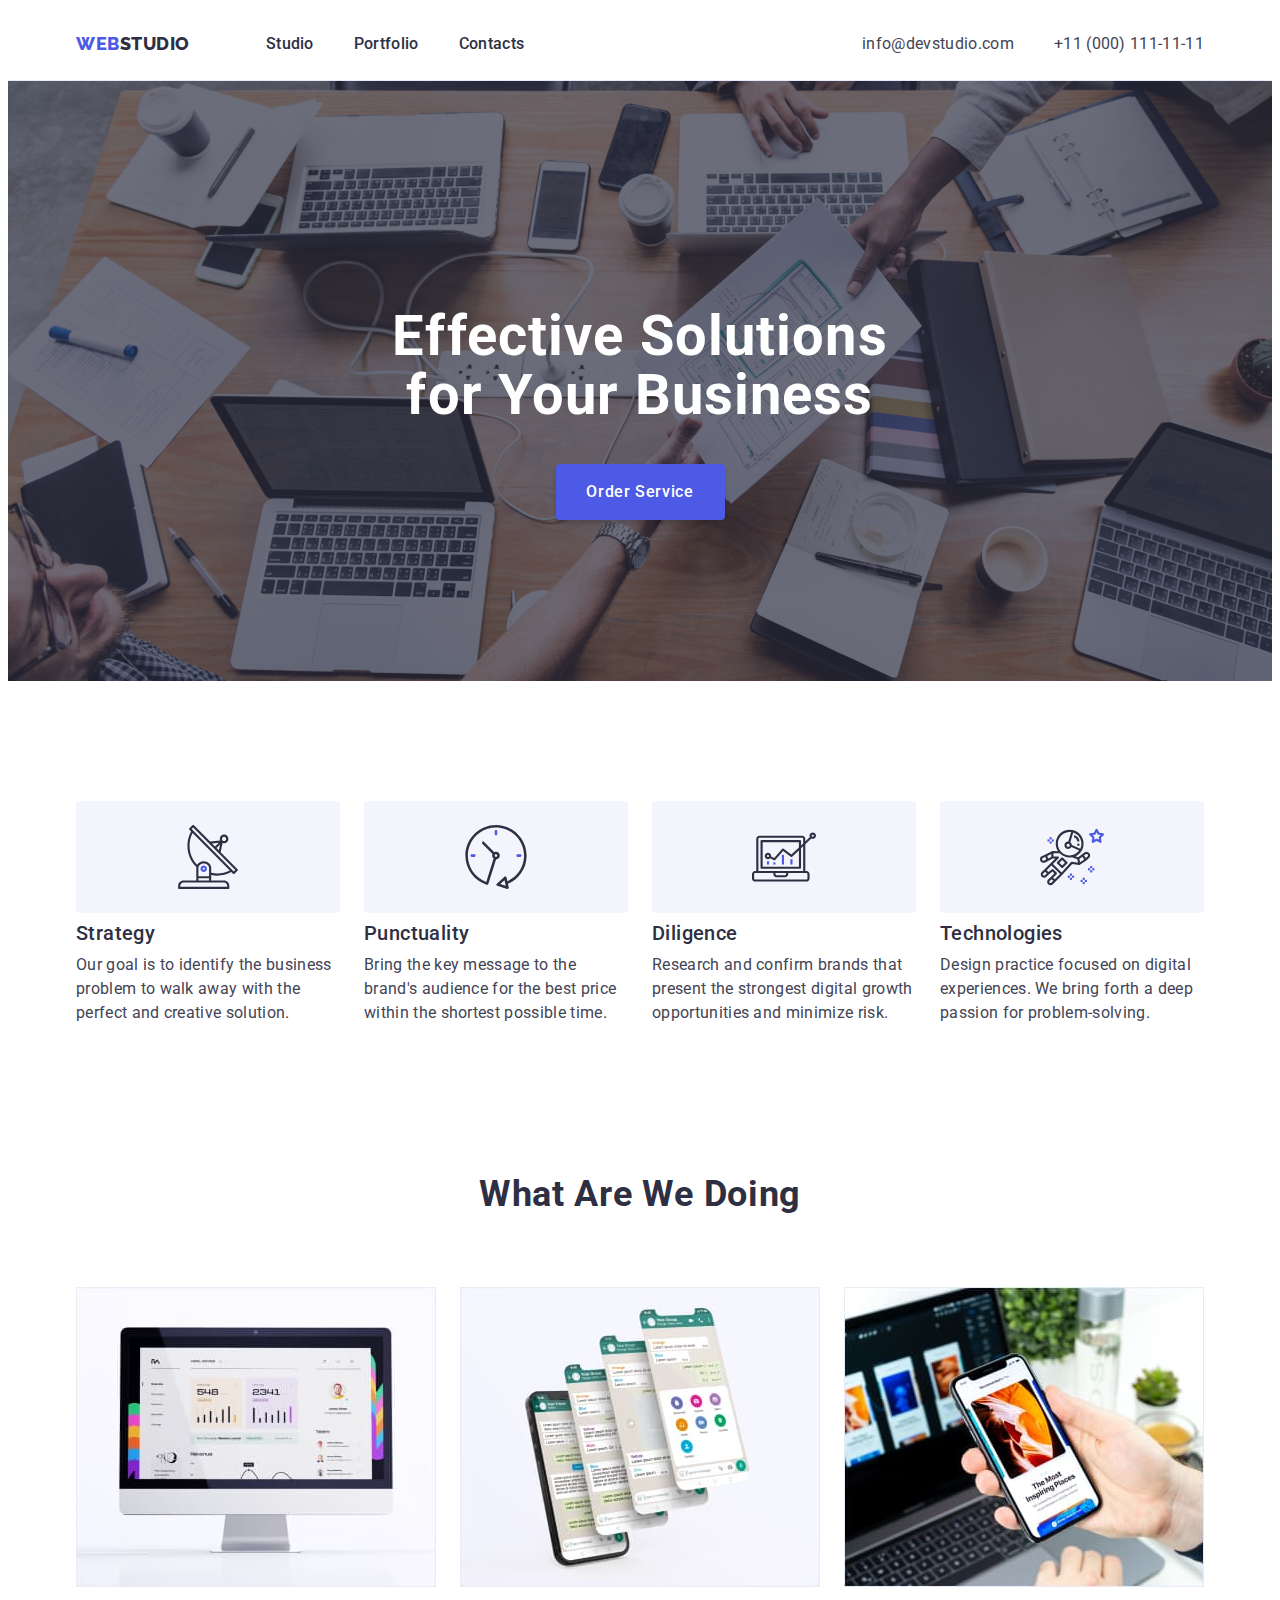
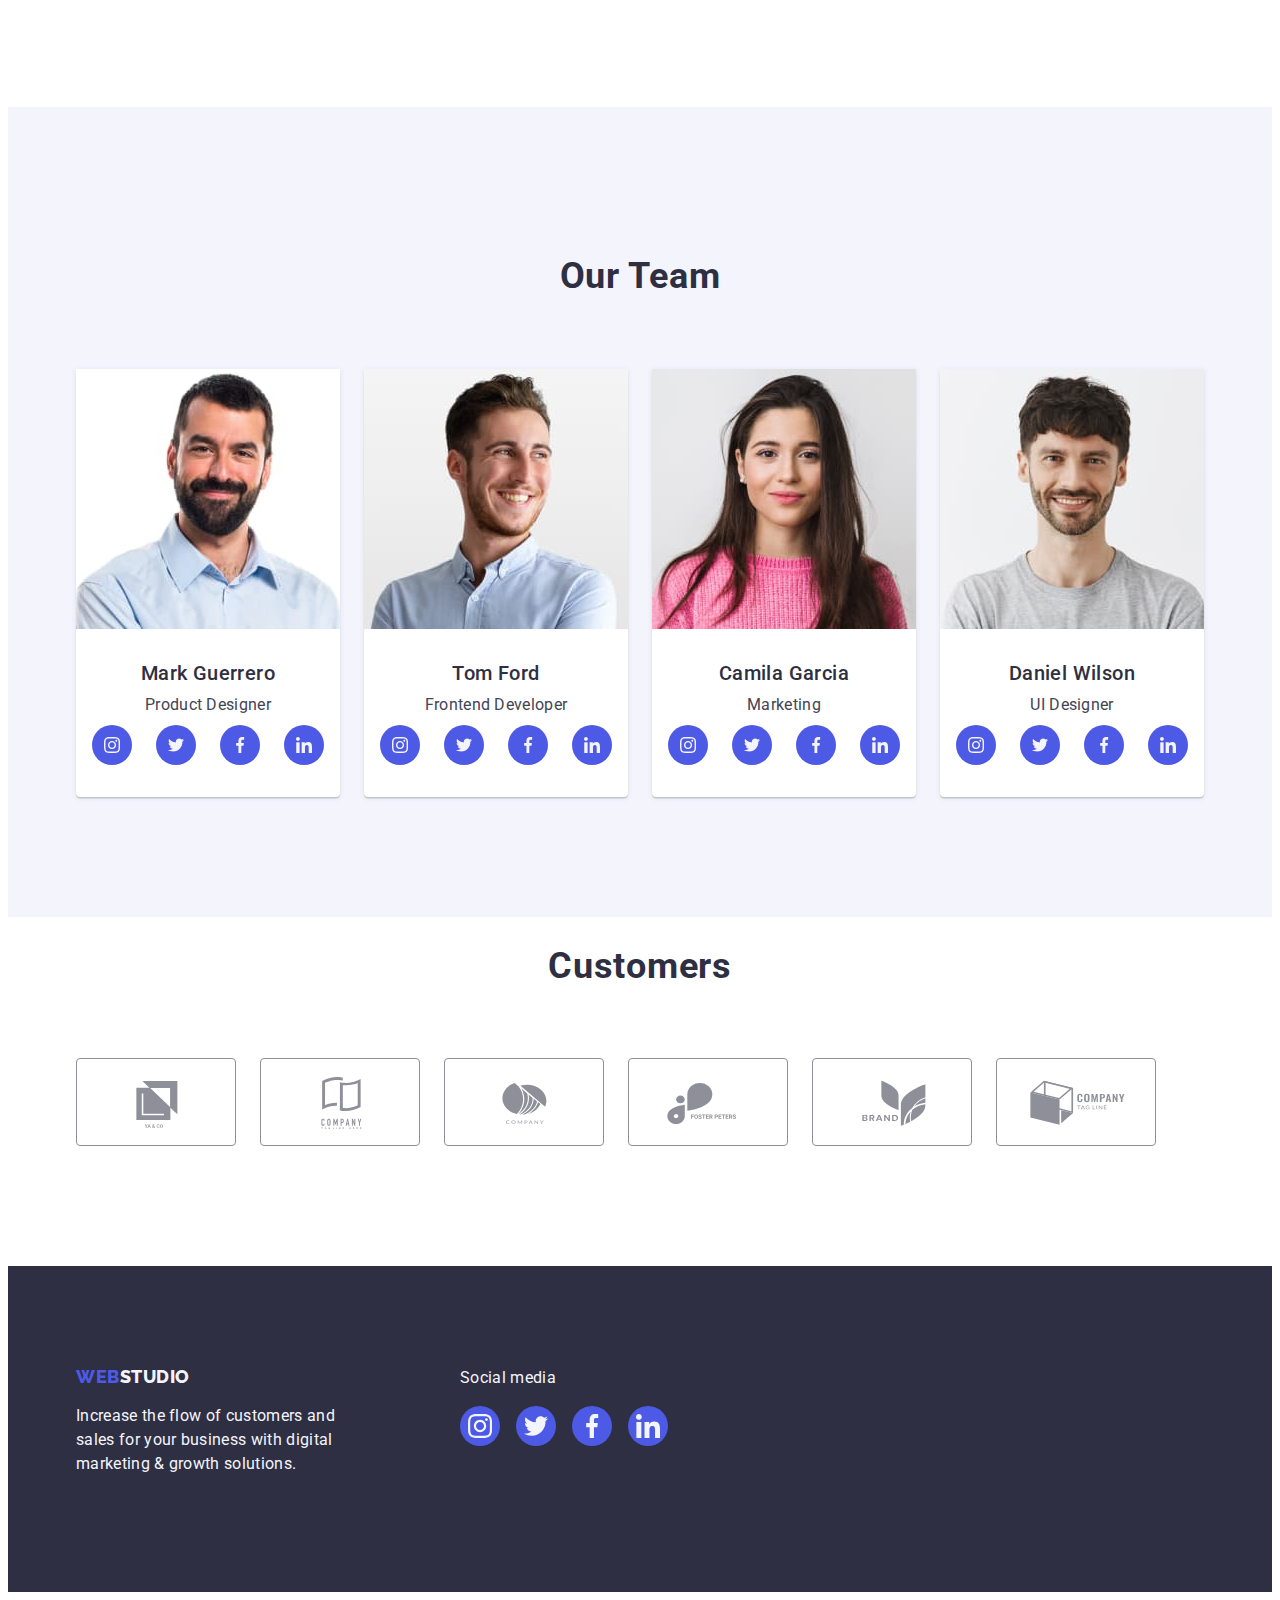
==== index.html @ 74903ef2 "Initial commit" ====
<!DOCTYPE html>
<html lang="en">
  <head>
    <meta charset="UTF-8" />
    <meta http-equiv="X-UA-Compatible" content="IE=edge" />
    <meta name="viewport" content="width=device-width, initial-scale=1.0" />
    <title>Web Studio</title>
    <link rel="preconnect" href="https://fonts.googleapis.com" />
    <link rel="preconnect" href="https://fonts.gstatic.com" crossorigin />
    <link href="https://fonts.googleapis.com/css2?family=Raleway:wght@800&family=Roboto:wght@400;500;700;900&display=swap" rel="stylesheet" />
    <link
      rel="stylesheet"
      href="https://cdnjs.cloudflare.com/ajax/libs/modern-normalize/1.0.0/modern-normalize.min.css"
      integrity="sha512-ISS7cAi1PEhQ8jnbJpJZMd29NlhNj4AWYyLOSp2CE/CsHxTCu+r+t0D2yoJudVrd0/8fTVPUVDzY5Tvli75u/g=="
      crossorigin="anonymous"
      referrerpolicy="no-referrer"
    />
    <link rel="stylesheet" href="./css/styles.css" />
  </head>
  <body>
    <!-- Header -->
    <header class="header">
      <div class="container header-container">
        <!-- Navigation -->
        <nav class="navigation">
          <!-- Logo -->
          <a href="./index.html" class="link logo">Web<span class="logo-ending">Studio</span></a>
          <ul class="list">
            <li class="nav-item">
              <a href="./index.html" class="link branches">Studio</a>
            </li>
            <li class="nav-item">
              <a href="./portfolio.html" class="link branches">Portfolio</a>
            </li>
            <li class="nav-item">
              <a href="" class="link branches">Contacts</a>
            </li>
          </ul>
        </nav>
        <!-- Address -->
        <address class="address">
          <ul class="list">
            <li class="address-item">
              <a href="mailto:info@devstudio.com" class="link contacts">info@devstudio.com</a>
            </li>
            <li class="address-item">
              <a href="tel:+110001111111" class="link contacts">+11 (000) 111-11-11</a>
            </li>
          </ul>
        </address>
      </div>
    </header>
    <!-- Main -->
    <main>
      <!-- Hero -->
      <section class="hero">
        <div class="container">
          <h1 class="quote">Effective Solutions for Your Business</h1>
          <button type="button" class="button order-button">Order Service</button>
        </div>
      </section>
      <!-- Advantages -->
      <section class="advantages">
        <div class="container advantages-container">
          <h2 class="visually-hidden">Advantages</h2>
          <ul class="list our-advantages">
            <li class="advantage">
              <div class="advantage-ico">
                <svg class="icons-advantage" width="64px" height="64px">
                  <use href="./images/icons.svg#icon-antenna-1"></use>
                </svg>
              </div>
              <div class="advantage-text">
                <h3 class="caption">Strategy</h3>
                <p class="text">Our goal is to identify the business problem to walk away with the perfect and creative solution.</p>
              </div>
            </li>
            <li class="advantage">
              <div class="advantage-ico">
                <svg class="icons-advantage" width="64px" height="64px">
                  <use href="./images/icons.svg#icon-clock-1"></use>
                </svg>
              </div>
              <div class="advantage-text">
                <h3 class="caption">Punctuality</h3>
                <p class="text">Bring the key message to the brand's audience for the best price within the shortest possible time.</p>
              </div>
            </li>
            <li class="advantage">
              <div class="advantage-ico">
                <svg class="icons-advantage" width="64px" height="64px">
                  <use href="./images/icons.svg#icon-diagram-1"></use>
                </svg>
              </div>
              <div class="advantage-text">
                <h3 class="caption">Diligence</h3>
                <p class="text">Research and confirm brands that present the strongest digital growth opportunities and minimize risk.</p>
              </div>
            </li>
            <li class="advantage">
              <div class="advantage-ico">
                <svg class="icons-advantage" width="64px" height="64px">
                  <use href="./images/icons.svg#icon-astronaut-1"></use>
                </svg>
              </div>
              <div class="advantage-text">
                <h3 class="caption">Technologies</h3>
                <p class="text">Design practice focused on digital experiences. We bring forth a deep passion for problem-solving.</p>
              </div>
            </li>
          </ul>
        </div>
      </section>
      <!-- Types of work -->
      <section class="work">
        <div class="container">
          <h2 class="section-heading">What are we doing</h2>
          <ul class="list types-of-work">
            <li class="work-example">
              <img src="./images/our_projects_1.jpg" alt="Project 1" width="360" />
            </li>
            <li class="work-example">
              <img src="./images/our_projects_2.jpg" alt="Project 2" width="360" />
            </li>
            <li class="work-example">
              <img src="./images/our_projects_3.jpg" alt="Project 3" width="360" />
            </li>
          </ul>
        </div>
      </section>
      <!-- Team -->
      <section class="team">
        <div class="container">
          <h2 class="section-heading">Our Team</h2>
          <ul class="list team-members">
            <li class="team-member">
              <img src="./images/mark.jpg" alt="Mark Guerrero" width="264" class="member-image" />
              <div class="member-info">
                <h3 class="caption">Mark Guerrero</h3>
                <p class="text member-info-text">Product Designer</p>
                <ul class="member-soc-list list">
                  <li class="soc-item">
                    <a href="" class="soc-link link">
                      <svg class="soc-ico" width="16px" height="16px">
                        <use href="./images/icons.svg#icon-instagram-2"></use>
                      </svg>
                    </a>
                  </li>
                  <li class="soc-item">
                    <a href="" class="soc-link link">
                      <svg class="soc-ico" width="16px" height="16px">
                        <use href="./images/icons.svg#icon-twitter-1"></use>
                      </svg>
                    </a>
                  </li>
                  <li class="soc-item">
                    <a href="" class="soc-link link">
                      <svg class="soc-ico" width="16px" height="16px">
                        <use href="./images/icons.svg#icon-facebook-1"></use>
                      </svg>
                    </a>
                  </li>
                  <li class="soc-item">
                    <a href="" class="soc-link link">
                      <svg class="soc-ico" width="16px" height="16px">
                        <use href="./images/icons.svg#icon-linkedin-1"></use>
                      </svg>
                    </a>
                  </li>
                </ul>
              </div>
            </li>
            <li class="team-member">
              <img src="./images/tom.jpg" alt="Tom Ford" width="264" class="member-image" />
              <div class="member-info">
                <h3 class="caption">Tom Ford</h3>
                <p class="text member-info-text">Frontend Developer</p>
                <ul class="member-soc-list list">
                  <li class="soc-item">
                    <a href="" class="soc-link link">
                      <svg class="soc-ico" width="16px" height="16px">
                        <use href="./images/icons.svg#icon-instagram-2"></use>
                      </svg>
                    </a>
                  </li>
                  <li class="soc-item">
                    <a href="" class="soc-link link">
                      <svg class="soc-ico" width="16px" height="16px">
                        <use href="./images/icons.svg#icon-twitter-1"></use>
                      </svg>
                    </a>
                  </li>
                  <li class="soc-item">
                    <a href="" class="soc-link link">
                      <svg class="soc-ico" width="16px" height="16px">
                        <use href="./images/icons.svg#icon-facebook-1"></use>
                      </svg>
                    </a>
                  </li>
                  <li class="soc-item">
                    <a href="" class="soc-link link">
                      <svg class="soc-ico" width="16px" height="16px">
                        <use href="./images/icons.svg#icon-linkedin-1"></use>
                      </svg>
                    </a>
                  </li>
                </ul>
              </div>
            </li>
            <li class="team-member">
              <img src="./images/camila.jpg" alt="Camila Garcia" width="264" class="member-image" />
              <div class="member-info">
                <h3 class="caption">Camila Garcia</h3>
                <p class="text member-info-text">Marketing</p>
                <ul class="member-soc-list list">
                  <li class="soc-item">
                    <a href="" class="soc-link link">
                      <svg class="soc-ico" width="16px" height="16px">
                        <use href="./images/icons.svg#icon-instagram-2"></use>
                      </svg>
                    </a>
                  </li>
                  <li class="soc-item">
                    <a href="" class="soc-link link">
                      <svg class="soc-ico" width="16px" height="16px">
                        <use href="./images/icons.svg#icon-twitter-1"></use>
                      </svg>
                    </a>
                  </li>
                  <li class="soc-item">
                    <a href="" class="soc-link link">
                      <svg class="soc-ico" width="16px" height="16px">
                        <use href="./images/icons.svg#icon-facebook-1"></use>
                      </svg>
                    </a>
                  </li>
                  <li class="soc-item">
                    <a href="" class="soc-link link">
                      <svg class="soc-ico" width="16px" height="16px">
                        <use href="./images/icons.svg#icon-linkedin-1"></use>
                      </svg>
                    </a>
                  </li>
                </ul>
              </div>
            </li>
            <li class="team-member">
              <img src="./images/daniel.jpg" alt="Daniel Wilson" width="264" class="member-image" />
              <div class="member-info">
                <h3 class="caption">Daniel Wilson</h3>
                <p class="text member-info-text">UI Designer</p>
                <ul class="member-soc-list list">
                  <li class="soc-item">
                    <a href="" class="soc-link link">
                      <svg class="soc-ico" width="16px" height="16px">
                        <use href="./images/icons.svg#icon-instagram-2"></use>
                      </svg>
                    </a>
                  </li>
                  <li class="soc-item">
                    <a href="" class="soc-link link">
                      <svg class="soc-ico" width="16px" height="16px">
                        <use href="./images/icons.svg#icon-twitter-1"></use>
                      </svg>
                    </a>
                  </li>
                  <li class="soc-item">
                    <a href="" class="soc-link link">
                      <svg class="soc-ico" width="16px" height="16px">
                        <use href="./images/icons.svg#icon-facebook-1"></use>
                      </svg>
                    </a>
                  </li>
                  <li class="soc-item">
                    <a href="" class="soc-link link">
                      <svg class="soc-ico" width="16px" height="16px">
                        <use href="./images/icons.svg#icon-linkedin-1"></use>
                      </svg>
                    </a>
                  </li>
                </ul>
              </div>
            </li>
          </ul>
        </div>
      </section>
      <section class="customers">
        <div class="container">
          <h2 class="section-heading">Customers</h2>
          <ul class="list">
            <li class="company">
              <a href="" class="link company-link">
                <svg class="company-ico">
                  <use href="./images/icons.svg#icon-Logo"></use>
                </svg>
              </a>
            </li>
            <li class="company">
              <a href="" class="link company-link">
                <svg class="company-ico">
                  <use href="./images/icons.svg#icon-Logo-1"></use>
                </svg>
              </a>
            </li>
            <li class="company">
              <a href="" class="link company-link">
                <svg class="company-ico">
                  <use href="./images/icons.svg#icon-Logo-2"></use>
                </svg>
              </a>
            </li>
            <li class="company">
              <a href="" class="link company-link">
                <svg class="company-ico">
                  <use href="./images/icons.svg#icon-Logo-3"></use>
                </svg>
              </a>
            </li>
            <li class="company">
              <a href="" class="link company-link">
                <svg class="company-ico">
                  <use href="./images/icons.svg#icon-Logo-4"></use>
                </svg>
              </a>
            </li>
            <li class="company">
              <a href="" class="link company-link">
                <svg class="company-ico">
                  <use href="./images/icons.svg#icon-Logo-5"></use>
                </svg>
              </a>
            </li>
          </ul>
        </div>
      </section>
    </main>
    <!-- Footer -->
    <footer class="footer">
      <div class="container footer-container">
        <div class="footer-text">
          <!-- Logo -->
          <a href="./index.html" class="link logo logo-footer">Web<span class="logo-ending-footer">Studio</span></a>
          <!-- Footer text  -->
          <p class="text-footer">Increase the flow of customers and sales for your business with digital marketing & growth solutions.</p>
        </div>
        <div class="footer-soc">
          <p class="text-footer">Social media</p>
          <ul class="footer-soc-list list">
            <li class="soc-item">
              <a href="" class="soc-link link">
                <svg class="soc-ico" width="24px" height="24px">
                  <use href="./images/icons.svg#icon-instagram-2"></use>
                </svg>
              </a>
            </li>
            <li class="soc-item">
              <a href="" class="soc-link link">
                <svg class="soc-ico" width="24px" height="24px">
                  <use href="./images/icons.svg#icon-twitter-1"></use>
                </svg>
              </a>
            </li>
            <li class="soc-item">
              <a href="" class="soc-link link">
                <svg class="soc-ico" width="24px" height="24px">
                  <use href="./images/icons.svg#icon-facebook-1"></use>
                </svg>
              </a>
            </li>
            <li class="soc-item">
              <a href="" class="soc-link link">
                <svg class="soc-ico" width="24px" height="24px">
                  <use href="./images/icons.svg#icon-linkedin-1"></use>
                </svg>
              </a>
            </li>
          </ul>
        </div>
      </div>
    </footer>
  </body>
</html>
---- css/styles.css ----
:root {
}
/* Main tags */
html {
  box-sizing: border-box;
}
*,
*::before,
*::after {
  box-sizing: inherit;
}
h3 {
  margin-top: 0;
  margin-bottom: 0;
}
body {
  background-color: #ffffff;
  color: #434455;
  font-family: 'Roboto', sans-serif;
}
img {
  display: block;
}
.visually-hidden {
  position: absolute;
  width: 1px;
  height: 1px;
  margin: -1px;
  border: 0;
  padding: 0;
  white-space: nowrap;
  clip-path: inset(100%);
  clip: rect(0 0 0 0);
  overflow: hidden;
}
.container {
  width: 1158px;
  margin-left: auto;
  margin-right: auto;
  padding-left: 15px;
  padding-right: 15px;
}
.link {
  text-decoration: none;
}
.list {
  list-style: none;
  display: flex;
  margin: 0;
  padding: 0;
}
.button {
  background: #4d5ae5;
  cursor: pointer;
  border: none;
  border-radius: 4px;
}
.button:hover,
.button:focus {
  background: #404bbf;
  cursor: pointer;
}
.caption {
  color: #2e2f42;
  font-family: 'Roboto', sans-serif;
  font-weight: 500;
  font-size: 20px;
  line-height: 1.2;
  letter-spacing: 0.02em;
  margin-bottom: 8px;
}
.text {
  color: #434455;
  font-family: 'Roboto', sans-serif;
  font-weight: 400;
  font-size: 16px;
  line-height: 1.5;
  letter-spacing: 0.02em;
  margin: 0;
}
.section-heading {
  color: #2e2f42;
  font-family: 'Roboto', sans-serif;
  font-weight: 700;
  font-size: 36px;
  line-height: 1.11;
  letter-spacing: 0.02em;
  text-transform: capitalize;
  text-align: center;
  margin-bottom: 72px;
}
.soc-item {
  width: 40px;
  height: 40px;
}
.soc-link {
  width: 100%;
  height: 100%;
  border-radius: 50%;
  background-color: #4d5ae5;
  display: flex;
  align-items: center;
  justify-content: center;
}
.soc-link:hover,
.soc-link:focus {
  background-color: #404bbf;
}
/* Index */
/* Navigation bar */
.header {
  border-bottom: 1px solid #e7e9fc;
}
.header-container {
  display: flex;
  align-items: center;
  height: 72px;
}
.navigation {
  display: flex;
  align-items: center;
}
.logo {
  color: #4d5ae5;
  font-family: 'Raleway', sans-serif;
  font-weight: 800;
  font-size: 18px;
  line-height: 1.17;
  letter-spacing: 0.03em;
  text-transform: uppercase;
  margin-right: 76px;
}
.logo-ending {
  color: #2e2f42;
}
.nav-item:not(:last-child) {
  margin-right: 40px;
}
.branches {
  color: #2e2f42;
  font-family: 'Roboto', sans-serif;
  font-weight: 500;
  font-size: 16px;
  line-height: 1.5;
  letter-spacing: 0.02em;
  padding-top: 24px;
  padding-bottom: 24px;
}
.branches:hover,
.branches:focus {
  color: #404bbf;
}
.address {
  margin-left: auto;
  font-style: normal;
}
.address-item:not(:last-child) {
  margin-right: 40px;
}
.contacts {
  color: #434455;
  font-family: 'Roboto', sans-serif;
  font-weight: 400;
  font-size: 16px;
  line-height: 1.5;
  letter-spacing: 0.02em;
}
.contacts:hover,
.contacts:focus {
  color: #404bbf;
}
/* Hero */
.hero {
  background-image: linear-gradient(to right, rgba(46, 47, 66, 0.7) 0%, rgba(46, 47, 66, 0.7) 100%), url('../images/people-office.png');
  background-repeat: no-repeat;
  background-size: cover;
  height: 600px;
  padding-top: 188px;
  padding-bottom: 188px;
}
.quote {
  max-width: 496px;
  margin-right: auto;
  margin-left: auto;
  color: #ffffff;
  font-family: 'Roboto', sans-serif;
  font-weight: 700;
  font-size: 56px;
  line-height: 1.07;
  letter-spacing: 0.02em;
  text-align: center;
}
.order-button {
  display: block;
  margin-left: auto;
  margin-right: auto;
  min-width: 169px;
  height: 56px;
  color: #ffffff;
  font-family: 'Roboto', sans-serif;
  font-weight: 500;
  font-size: 16px;
  line-height: 1.5;
  letter-spacing: 0.04em;
  box-shadow: 0px 4px 4px rgba(0, 0, 0, 0.15);
}
.order-button:hover,
.order-button:focus {
  box-shadow: 0px 4px 4px rgba(0, 0, 0, 0.15);
}
/* Qualities */
.advantages {
  padding: 120px 0 120px;
}
.advantage {
  width: calc((100% - 72px) / 4);
}
.advantage:not(:last-child) {
  margin-right: 24px;
}
.advantage-ico {
  display: flex;
  align-items: center;
  justify-content: center;
  width: 100%;
  height: 112px;
  background: #f4f4fd;
  border-radius: 4px;
  margin-bottom: 8px;
}
/* Work */
.work {
  padding-bottom: 120px;
}
.work-example {
  width: calc((100% - 48px) / 3);
}
.work-example:not(:last-child) {
  margin-right: 24px;
}
/* Team members */
.team {
  background-color: #f4f4fd;
  padding: 120px 0;
}
.team-member {
  width: calc((100% - 72px) / 4);
  background-color: #ffffff;
  text-align: center;
  box-shadow: 0px 1px 6px rgba(46, 47, 66, 0.08), 0px 1px 1px rgba(46, 47, 66, 0.16), 0px 2px 1px rgba(46, 47, 66, 0.08);
  border-radius: 0px 0px 4px 4px;
  box-shadow: 0px 1px 6px rgba(46, 47, 66, 0.08), 0px 1px 1px rgba(46, 47, 66, 0.16), 0px 2px 1px rgba(46, 47, 66, 0.08);
}
.member-info {
  padding: 32px 16px;
}
.team-member:not(:last-child) {
  margin-right: 24px;
}
.member-info-text {
  margin-bottom: 8px;
}
.member-soc-list {
  gap: 24px;
}
/* Customers */
.customers {
  margin-bottom: 120px;
}
.company {
  width: calc((100% - 168px) / 6);
  height: 88px;
}
.company:not(:last-child) {
  margin-right: 24px;
}
.company-link {
  width: 100%;
  height: 100%;
  border: 1px solid #8e8f99;
  border-radius: 4px;
  display: flex;
  align-items: center;
  justify-content: center;
  color: #8e8f99;
}
.company-link:hover,
.company-link:focus {
  border: 1px solid #404bbf;
}
.company-ico {
  width: 104px;
  height: 56px;
  fill: #8e8f99;
}
.company-ico:hover,
.company-ico:focus {
  fill: #404bbf;
}
/* Footer */
.footer {
  background-color: #2e2f42;
  padding-top: 100px;
  padding-bottom: 100px;
}
.footer-container {
  display: flex;
}
.footer-text {
  margin-right: 120px;
}
.logo-footer {
  display: inline-block;
  margin-bottom: 16px;
}
.logo-ending-footer {
  color: #f4f4fd;
}
.text-footer {
  color: #f4f4fd;
  font-family: 'Roboto', sans-serif;
  font-weight: 400;
  font-size: 16px;
  line-height: 1.5;
  letter-spacing: 0.02em;
  max-width: 264px;
  margin-top: 0;
}
.footer-soc-list {
  gap: 16px;
}

/* Portfolio */
.portfolio {
  padding-top: 96px;
  padding-bottom: 120px;
}
.filter-list {
  align-items: center;
  justify-content: center;
  margin-bottom: 72px;
}
.filter-button {
  background: #f4f4fd;
  color: #4d5ae5;
  font-family: 'Roboto', sans-serif;
  font-weight: 500;
  font-size: 16px;
  line-height: 1.5;
  letter-spacing: 0.04em;
  cursor: pointer;
  border: 1px solid #e7e9fc;
  padding: 12px 24px 12px 24px;
}
.filter:not(:last-child) {
  margin-right: 24px;
}
.filter-button:hover,
.filter-button:focus {
  background: #404bbf;
  border: 1px solid transparent;
  color: #ffffff;
  box-shadow: 0px 3px 1px rgba(0, 0, 0, 0.1), 0px 2px 1px rgba(0, 0, 0, 0.08), 0px 2px 2px rgba(0, 0, 0, 0.12);
}
.portfolio-list {
  flex-wrap: wrap;
}
.portfolio-example {
  width: calc((100% - 48px) / 3);
  margin-right: 24px;
  margin-bottom: 48px;
}
.portfolio-example:hover,
.portfolio-example:focus {
  box-shadow: 0px 1px 6px rgba(46, 47, 66, 0.08), 0px 1px 1px rgba(46, 47, 66, 0.16), 0px 2px 1px rgba(46, 47, 66, 0.08);
}
.portfolio-example:nth-child(3n) {
  margin-right: 0;
}
.portfolio-example:nth-last-child(-n + 3) {
  margin-bottom: 0;
}
.example-content {
  padding: 32px 16px;
  border: 1px solid #e7e9fc;
  border-top: none;
}
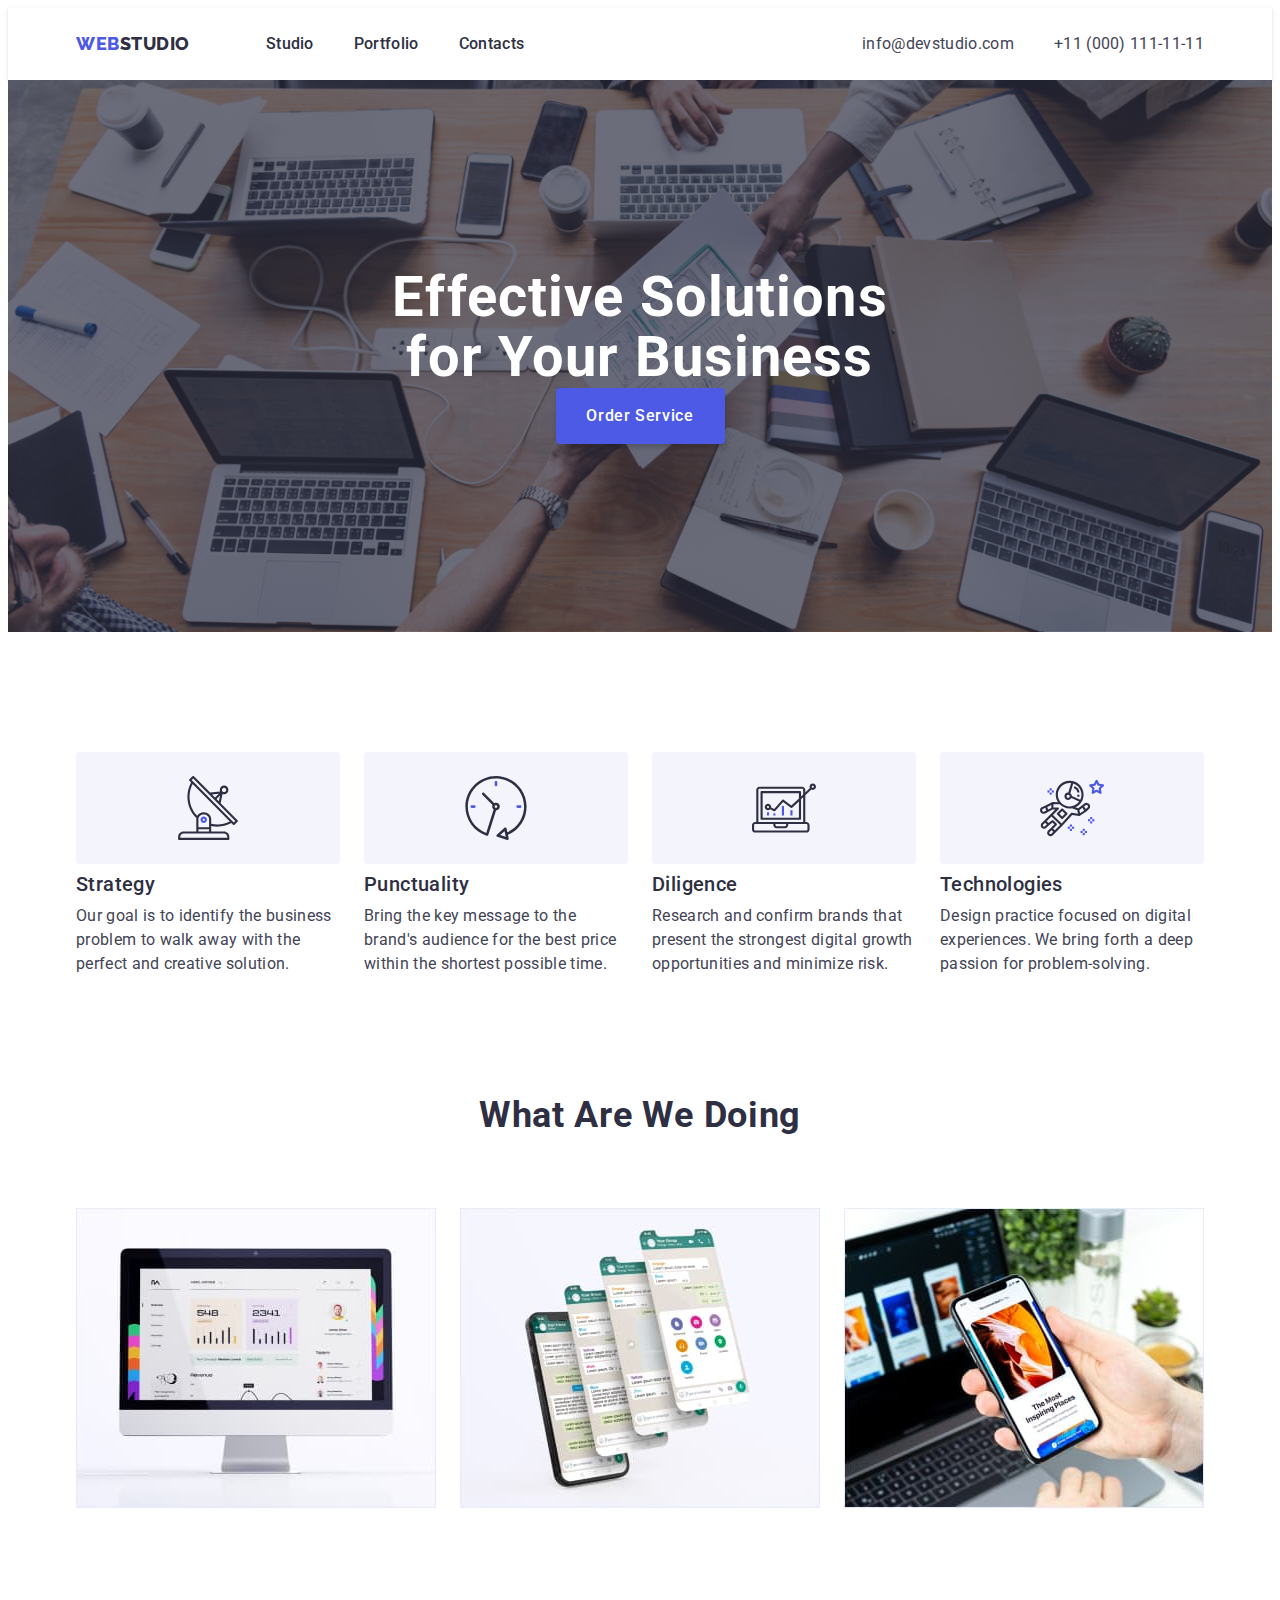
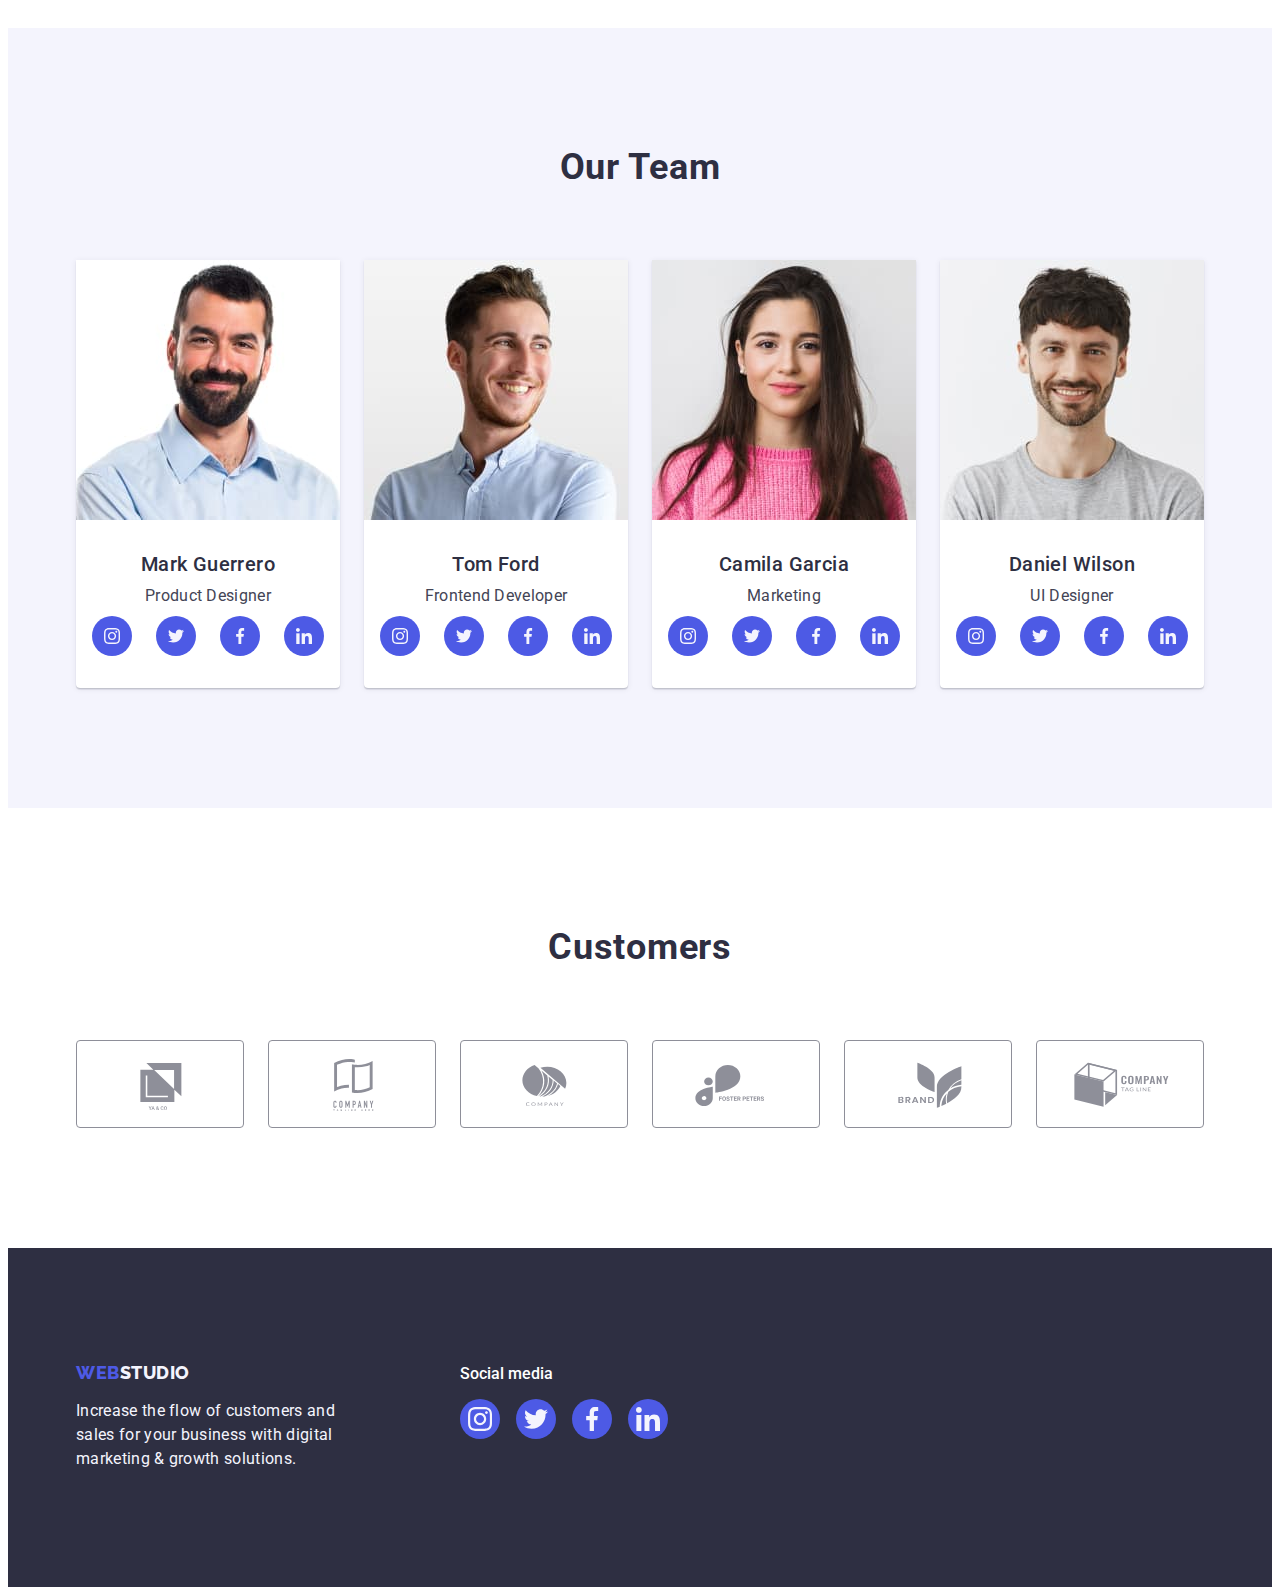
==== commit d231a151: "Update html and css" ====
--- a/index.html
+++ b/index.html
@@ -66,7 +66,7 @@
           <ul class="list our-advantages">
             <li class="advantage">
               <div class="advantage-ico">
-                <svg class="icons-advantage" width="64px" height="64px">
+                <svg width="64px" height="64px" class="icons-advantage">
                   <use href="./images/icons.svg#icon-antenna-1"></use>
                 </svg>
               </div>
@@ -77,7 +77,7 @@
             </li>
             <li class="advantage">
               <div class="advantage-ico">
-                <svg class="icons-advantage" width="64px" height="64px">
+                <svg width="64px" height="64px" class="icons-advantage">
                   <use href="./images/icons.svg#icon-clock-1"></use>
                 </svg>
               </div>
@@ -88,7 +88,7 @@
             </li>
             <li class="advantage">
               <div class="advantage-ico">
-                <svg class="icons-advantage" width="64px" height="64px">
+                <svg width="64px" height="64px" class="icons-advantage">
                   <use href="./images/icons.svg#icon-diagram-1"></use>
                 </svg>
               </div>
@@ -99,7 +99,7 @@
             </li>
             <li class="advantage">
               <div class="advantage-ico">
-                <svg class="icons-advantage" width="64px" height="64px">
+                <svg width="64px" height="64px" class="icons-advantage">
                   <use href="./images/icons.svg#icon-astronaut-1"></use>
                 </svg>
               </div>
@@ -141,28 +141,28 @@
                 <ul class="member-soc-list list">
                   <li class="soc-item">
                     <a href="" class="soc-link link">
-                      <svg class="soc-ico" width="16px" height="16px">
+                      <svg width="16px" height="16px" class="soc-ico">
                         <use href="./images/icons.svg#icon-instagram-2"></use>
                       </svg>
                     </a>
                   </li>
                   <li class="soc-item">
                     <a href="" class="soc-link link">
-                      <svg class="soc-ico" width="16px" height="16px">
+                      <svg width="16px" height="16px" class="soc-ico">
                         <use href="./images/icons.svg#icon-twitter-1"></use>
                       </svg>
                     </a>
                   </li>
                   <li class="soc-item">
                     <a href="" class="soc-link link">
-                      <svg class="soc-ico" width="16px" height="16px">
+                      <svg width="16px" height="16px" class="soc-ico">
                         <use href="./images/icons.svg#icon-facebook-1"></use>
                       </svg>
                     </a>
                   </li>
                   <li class="soc-item">
                     <a href="" class="soc-link link">
-                      <svg class="soc-ico" width="16px" height="16px">
+                      <svg width="16px" height="16px" class="soc-ico">
                         <use href="./images/icons.svg#icon-linkedin-1"></use>
                       </svg>
                     </a>
@@ -178,28 +178,28 @@
                 <ul class="member-soc-list list">
                   <li class="soc-item">
                     <a href="" class="soc-link link">
-                      <svg class="soc-ico" width="16px" height="16px">
+                      <svg width="16px" height="16px" class="soc-ico">
                         <use href="./images/icons.svg#icon-instagram-2"></use>
                       </svg>
                     </a>
                   </li>
                   <li class="soc-item">
                     <a href="" class="soc-link link">
-                      <svg class="soc-ico" width="16px" height="16px">
+                      <svg width="16px" height="16px" class="soc-ico">
                         <use href="./images/icons.svg#icon-twitter-1"></use>
                       </svg>
                     </a>
                   </li>
                   <li class="soc-item">
                     <a href="" class="soc-link link">
-                      <svg class="soc-ico" width="16px" height="16px">
+                      <svg width="16px" height="16px" class="soc-ico">
                         <use href="./images/icons.svg#icon-facebook-1"></use>
                       </svg>
                     </a>
                   </li>
                   <li class="soc-item">
                     <a href="" class="soc-link link">
-                      <svg class="soc-ico" width="16px" height="16px">
+                      <svg width="16px" height="16px" class="soc-ico">
                         <use href="./images/icons.svg#icon-linkedin-1"></use>
                       </svg>
                     </a>
@@ -215,28 +215,28 @@
                 <ul class="member-soc-list list">
                   <li class="soc-item">
                     <a href="" class="soc-link link">
-                      <svg class="soc-ico" width="16px" height="16px">
+                      <svg width="16px" height="16px" class="soc-ico">
                         <use href="./images/icons.svg#icon-instagram-2"></use>
                       </svg>
                     </a>
                   </li>
                   <li class="soc-item">
                     <a href="" class="soc-link link">
-                      <svg class="soc-ico" width="16px" height="16px">
+                      <svg width="16px" height="16px" class="soc-ico">
                         <use href="./images/icons.svg#icon-twitter-1"></use>
                       </svg>
                     </a>
                   </li>
                   <li class="soc-item">
                     <a href="" class="soc-link link">
-                      <svg class="soc-ico" width="16px" height="16px">
+                      <svg width="16px" height="16px" class="soc-ico">
                         <use href="./images/icons.svg#icon-facebook-1"></use>
                       </svg>
                     </a>
                   </li>
                   <li class="soc-item">
                     <a href="" class="soc-link link">
-                      <svg class="soc-ico" width="16px" height="16px">
+                      <svg width="16px" height="16px" class="soc-ico">
                         <use href="./images/icons.svg#icon-linkedin-1"></use>
                       </svg>
                     </a>
@@ -252,28 +252,28 @@
                 <ul class="member-soc-list list">
                   <li class="soc-item">
                     <a href="" class="soc-link link">
-                      <svg class="soc-ico" width="16px" height="16px">
+                      <svg width="16px" height="16px" class="soc-ico">
                         <use href="./images/icons.svg#icon-instagram-2"></use>
                       </svg>
                     </a>
                   </li>
                   <li class="soc-item">
                     <a href="" class="soc-link link">
-                      <svg class="soc-ico" width="16px" height="16px">
+                      <svg width="16px" height="16px" class="soc-ico">
                         <use href="./images/icons.svg#icon-twitter-1"></use>
                       </svg>
                     </a>
                   </li>
                   <li class="soc-item">
                     <a href="" class="soc-link link">
-                      <svg class="soc-ico" width="16px" height="16px">
+                      <svg width="16px" height="16px" class="soc-ico">
                         <use href="./images/icons.svg#icon-facebook-1"></use>
                       </svg>
                     </a>
                   </li>
                   <li class="soc-item">
                     <a href="" class="soc-link link">
-                      <svg class="soc-ico" width="16px" height="16px">
+                      <svg width="16px" height="16px" class="soc-ico">
                         <use href="./images/icons.svg#icon-linkedin-1"></use>
                       </svg>
                     </a>
@@ -287,45 +287,45 @@
       <section class="customers">
         <div class="container">
           <h2 class="section-heading">Customers</h2>
-          <ul class="list">
-            <li class="company">
-              <a href="" class="link company-link">
-                <svg class="company-ico">
+          <ul class="list companiest">
+            <li class="company">
+              <a href="" class="link company-link">
+                <svg width="104px" height="56px" class="company-ico">
                   <use href="./images/icons.svg#icon-Logo"></use>
                 </svg>
               </a>
             </li>
             <li class="company">
               <a href="" class="link company-link">
-                <svg class="company-ico">
+                <svg width="104px" height="56px" class="company-ico">
                   <use href="./images/icons.svg#icon-Logo-1"></use>
                 </svg>
               </a>
             </li>
             <li class="company">
               <a href="" class="link company-link">
-                <svg class="company-ico">
+                <svg width="104px" height="56px" class="company-ico">
                   <use href="./images/icons.svg#icon-Logo-2"></use>
                 </svg>
               </a>
             </li>
             <li class="company">
               <a href="" class="link company-link">
-                <svg class="company-ico">
+                <svg width="104px" height="56px" class="company-ico">
                   <use href="./images/icons.svg#icon-Logo-3"></use>
                 </svg>
               </a>
             </li>
             <li class="company">
               <a href="" class="link company-link">
-                <svg class="company-ico">
+                <svg width="104px" height="56px" class="company-ico">
                   <use href="./images/icons.svg#icon-Logo-4"></use>
                 </svg>
               </a>
             </li>
             <li class="company">
               <a href="" class="link company-link">
-                <svg class="company-ico">
+                <svg width="104px" height="56px" class="company-ico">
                   <use href="./images/icons.svg#icon-Logo-5"></use>
                 </svg>
               </a>
@@ -344,32 +344,32 @@
           <p class="text-footer">Increase the flow of customers and sales for your business with digital marketing & growth solutions.</p>
         </div>
         <div class="footer-soc">
-          <p class="text-footer">Social media</p>
+          <p class="soc-footer">Social media</p>
           <ul class="footer-soc-list list">
             <li class="soc-item">
-              <a href="" class="soc-link link">
-                <svg class="soc-ico" width="24px" height="24px">
+              <a href="" class="soc-link-footer link">
+                <svg width="24px" height="24px" class="soc-ico">
                   <use href="./images/icons.svg#icon-instagram-2"></use>
                 </svg>
               </a>
             </li>
             <li class="soc-item">
-              <a href="" class="soc-link link">
-                <svg class="soc-ico" width="24px" height="24px">
+              <a href="" class="soc-link-footer link">
+                <svg width="24px" height="24px" class="soc-ico">
                   <use href="./images/icons.svg#icon-twitter-1"></use>
                 </svg>
               </a>
             </li>
             <li class="soc-item">
-              <a href="" class="soc-link link">
-                <svg class="soc-ico" width="24px" height="24px">
+              <a href="" class="soc-link-footer link">
+                <svg width="24px" height="24px" class="soc-ico">
                   <use href="./images/icons.svg#icon-facebook-1"></use>
                 </svg>
               </a>
             </li>
             <li class="soc-item">
-              <a href="" class="soc-link link">
-                <svg class="soc-ico" width="24px" height="24px">
+              <a href="" class="soc-link-footer link">
+                <svg width="24px" height="24px" class="soc-ico">
                   <use href="./images/icons.svg#icon-linkedin-1"></use>
                 </svg>
               </a>
--- a/css/styles.css
+++ b/css/styles.css
@@ -9,6 +9,8 @@
 *::after {
   box-sizing: inherit;
 }
+h1,
+h2,
 h3 {
   margin-top: 0;
   margin-bottom: 0;
@@ -109,7 +111,7 @@
 /* Index */
 /* Navigation bar */
 .header {
-  border-bottom: 1px solid #e7e9fc;
+  box-shadow: 0px 2px 1px rgba(46, 47, 66, 0.08), 0px 1px 1px rgba(46, 47, 66, 0.16), 0px 1px 6px rgba(46, 47, 66, 0.08);
 }
 .header-container {
   display: flex;
@@ -171,12 +173,13 @@
 }
 /* Hero */
 .hero {
-  background-image: linear-gradient(to right, rgba(46, 47, 66, 0.7) 0%, rgba(46, 47, 66, 0.7) 100%), url('../images/people-office.png');
+  padding-top: 188px;
+  padding-bottom: 188px;
+  background-image: linear-gradient(rgba(46, 47, 66, 0.7), rgba(46, 47, 66, 0.7)), url(../images/people-office.png);
+  background-position: center;
   background-repeat: no-repeat;
   background-size: cover;
-  height: 600px;
-  padding-top: 188px;
-  padding-bottom: 188px;
+  max-width: 1440px;
 }
 .quote {
   max-width: 496px;
@@ -208,7 +211,7 @@
 .order-button:focus {
   box-shadow: 0px 4px 4px rgba(0, 0, 0, 0.15);
 }
-/* Qualities */
+/* Advantages */
 .advantages {
   padding: 120px 0 120px;
 }
@@ -262,13 +265,21 @@
 }
 .member-soc-list {
   gap: 24px;
+  justify-content: center;
+}
+.soc-ico {
+  fill: #f4f4fd;
 }
 /* Customers */
 .customers {
-  margin-bottom: 120px;
+  padding-top: 120px;
+  padding-bottom: 120px;
+}
+.companies {
+  gap: 24px;
 }
 .company {
-  width: calc((100% - 168px) / 6);
+  width: calc((100% - 120px) / 6);
   height: 88px;
 }
 .company:not(:last-child) {
@@ -286,12 +297,11 @@
 }
 .company-link:hover,
 .company-link:focus {
-  border: 1px solid #404bbf;
+  border-color: #404bbf;
+  color: #404bbf;
 }
 .company-ico {
-  width: 104px;
-  height: 56px;
-  fill: #8e8f99;
+  fill: currentColor;
 }
 .company-ico:hover,
 .company-ico:focus {
@@ -305,6 +315,7 @@
 }
 .footer-container {
   display: flex;
+  align-items: baseline;
 }
 .footer-text {
   margin-right: 120px;
@@ -326,8 +337,25 @@
   max-width: 264px;
   margin-top: 0;
 }
+.soc-footer {
+  font-weight: 500;
+  color: #ffffff;
+}
 .footer-soc-list {
   gap: 16px;
+}
+.soc-link-footer {
+  width: 100%;
+  height: 100%;
+  border-radius: 50%;
+  background-color: #4d5ae5;
+  display: flex;
+  align-items: center;
+  justify-content: center;
+}
+.soc-link-footer:hover,
+.soc-link-footer:focus {
+  background-color: #31d0aa;
 }
 
 /* Portfolio */
@@ -370,8 +398,11 @@
   margin-right: 24px;
   margin-bottom: 48px;
 }
-.portfolio-example:hover,
-.portfolio-example:focus {
+.example-link {
+  display: block;
+}
+.example-link:hover,
+.example-link:focus {
   box-shadow: 0px 1px 6px rgba(46, 47, 66, 0.08), 0px 1px 1px rgba(46, 47, 66, 0.16), 0px 2px 1px rgba(46, 47, 66, 0.08);
 }
 .portfolio-example:nth-child(3n) {
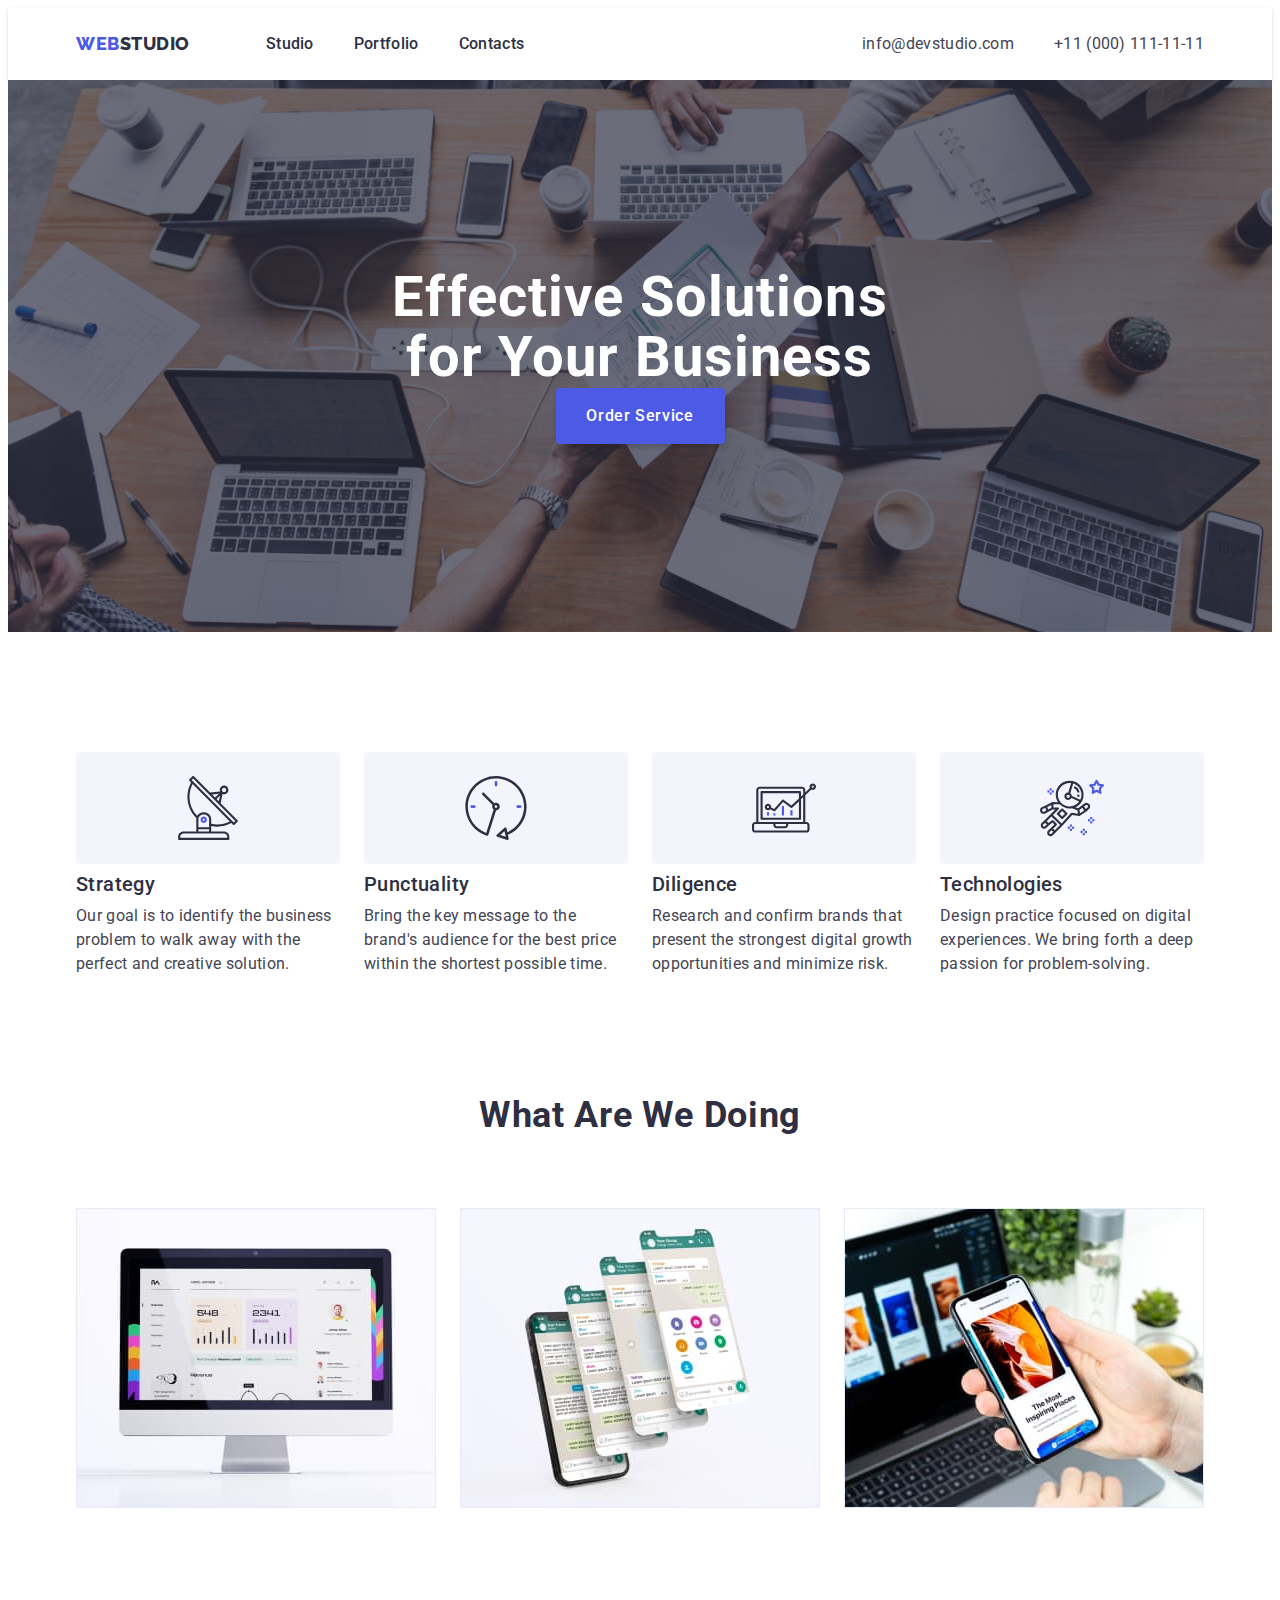
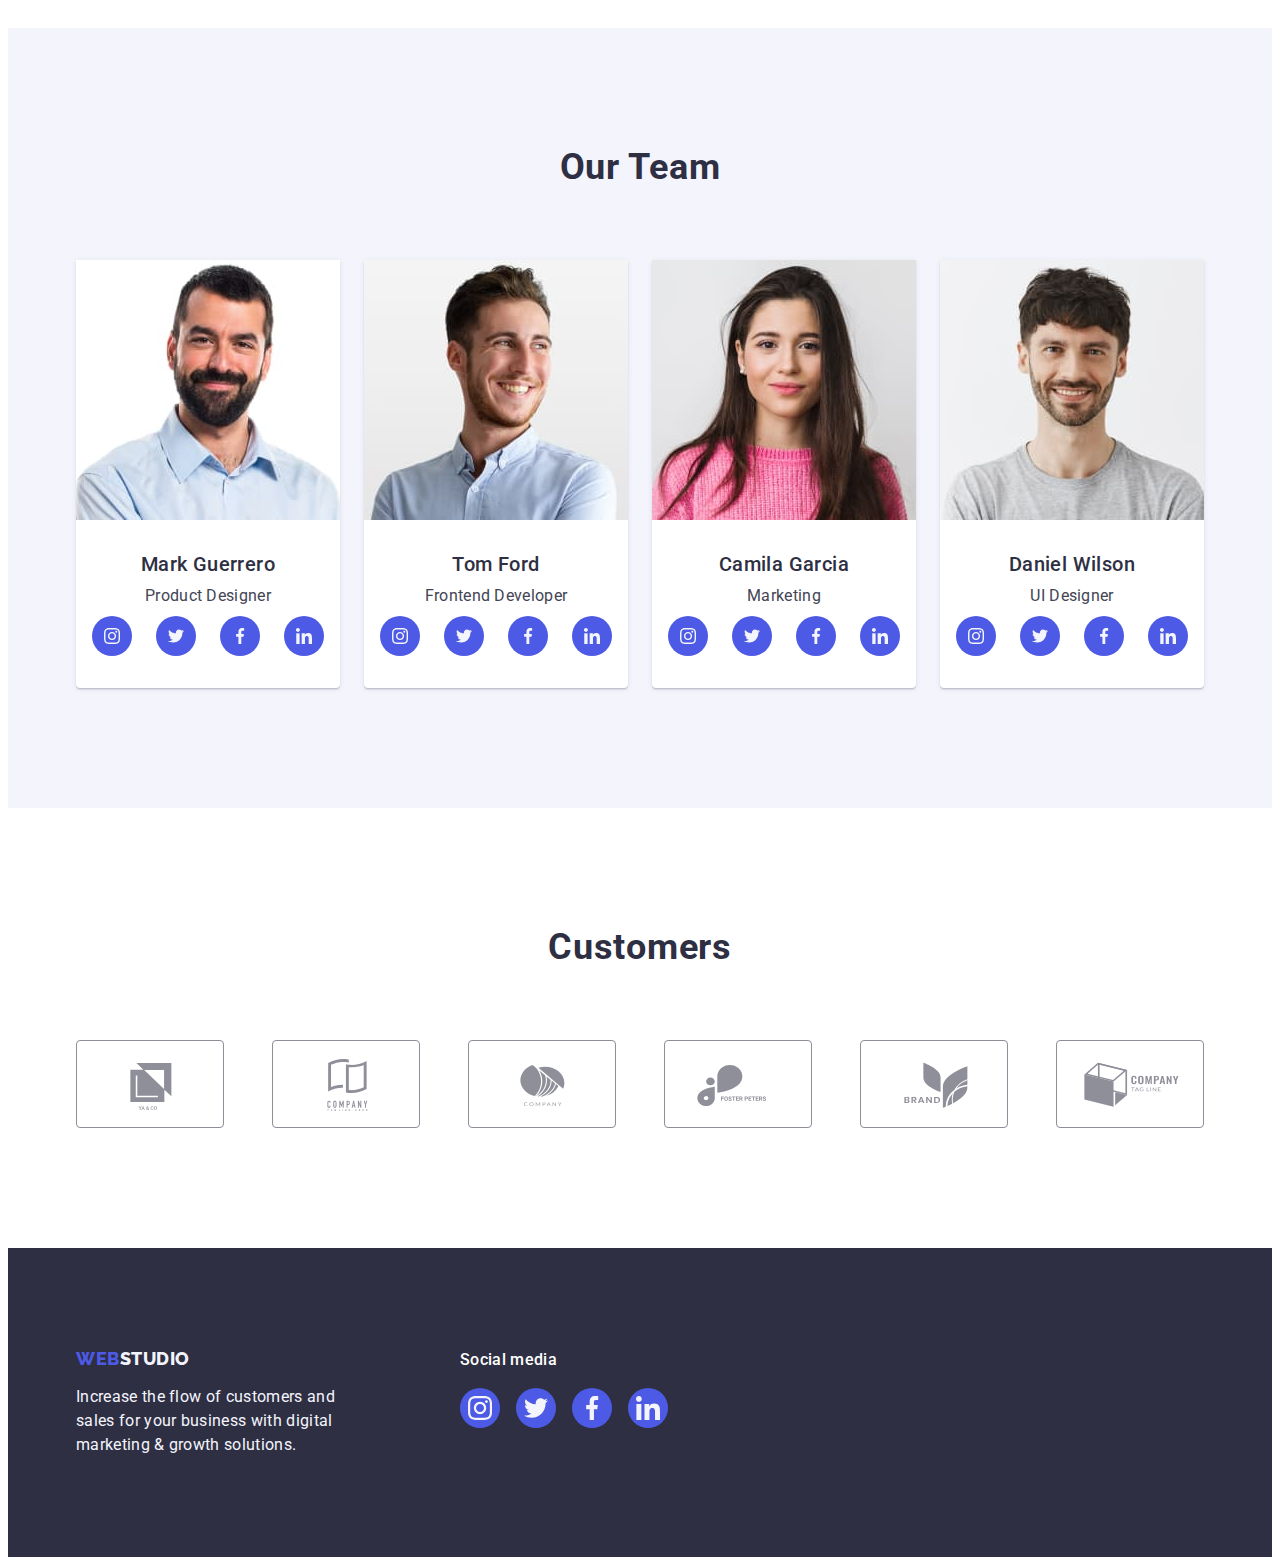
==== commit d0d72fad: "Update html and css" ====
--- a/index.html
+++ b/index.html
@@ -287,7 +287,7 @@
       <section class="customers">
         <div class="container">
           <h2 class="section-heading">Customers</h2>
-          <ul class="list companiest">
+          <ul class="list companies">
             <li class="company">
               <a href="" class="link company-link">
                 <svg width="104px" height="56px" class="company-ico">
--- a/css/styles.css
+++ b/css/styles.css
@@ -11,7 +11,8 @@
 }
 h1,
 h2,
-h3 {
+h3,
+p {
   margin-top: 0;
   margin-bottom: 0;
 }
@@ -175,7 +176,7 @@
 .hero {
   padding-top: 188px;
   padding-bottom: 188px;
-  background-image: linear-gradient(rgba(46, 47, 66, 0.7), rgba(46, 47, 66, 0.7)), url(../images/people-office.png);
+  background-image: linear-gradient(rgba(46, 47, 66, 0.7), rgba(46, 47, 66, 0.7)), url(../images/people-office.jpg);
   background-position: center;
   background-repeat: no-repeat;
   background-size: cover;
@@ -339,6 +340,9 @@
 }
 .soc-footer {
   font-weight: 500;
+  line-height: 1.5;
+  letter-spacing: 0.02em;
+  margin-bottom: 16px;
   color: #ffffff;
 }
 .footer-soc-list {
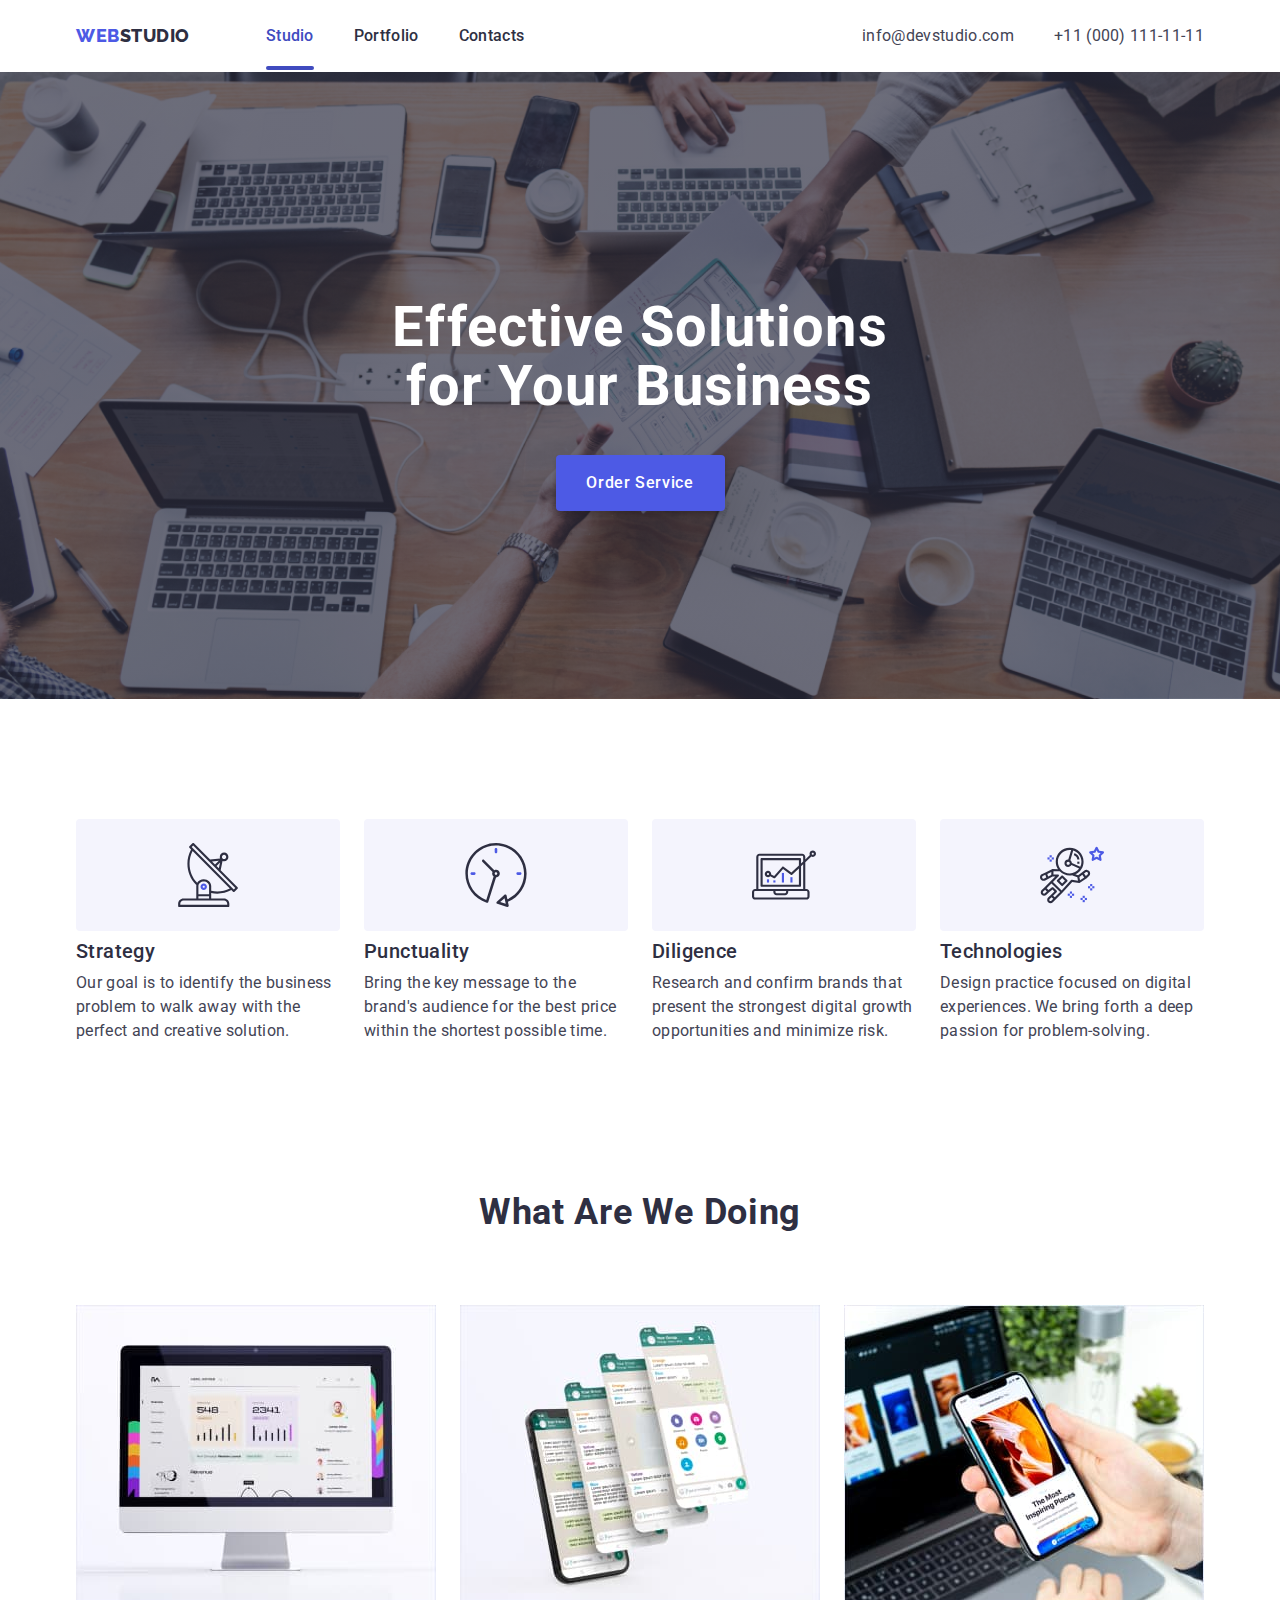
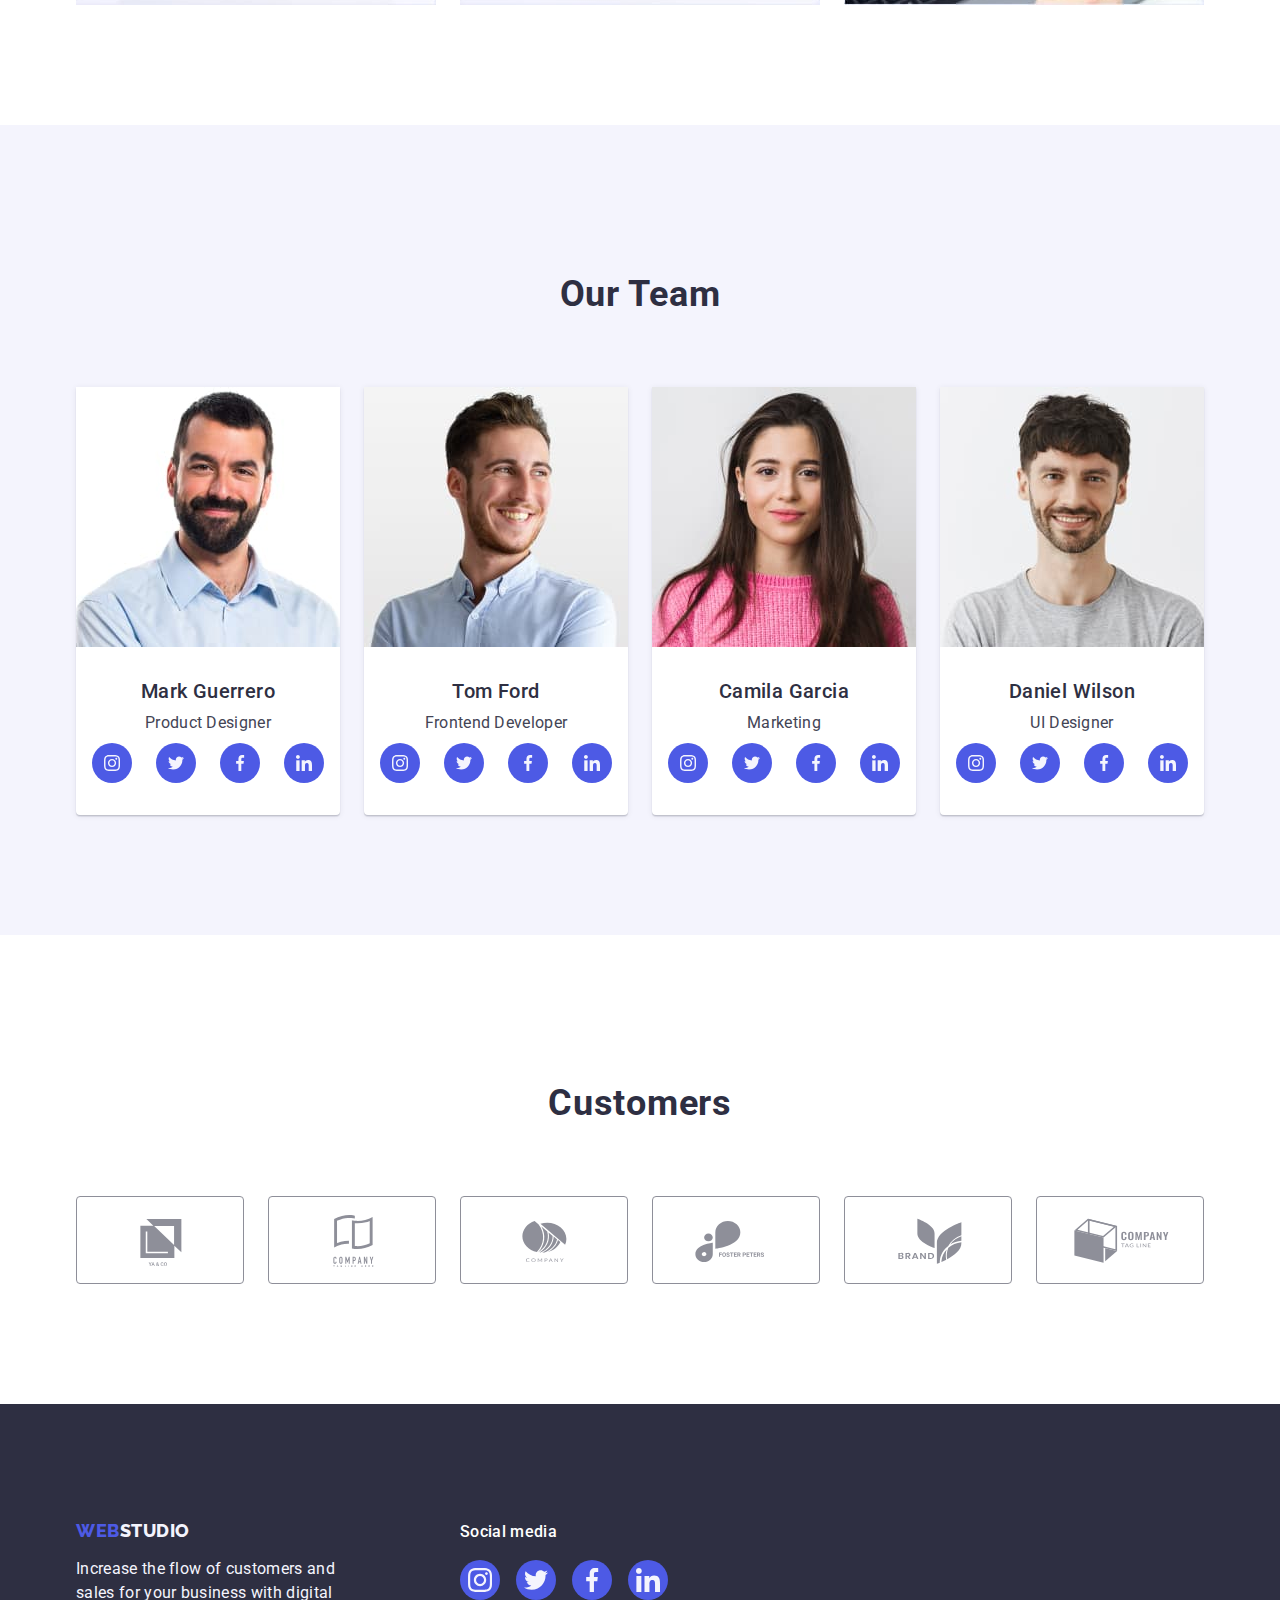
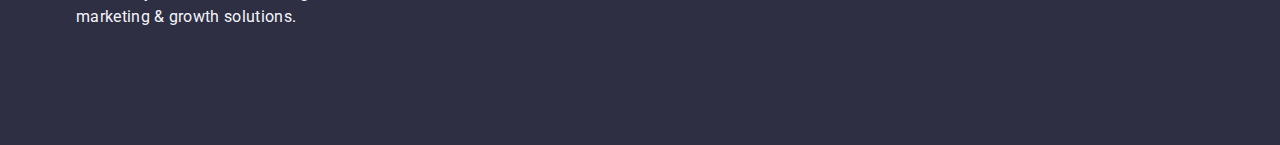
==== commit 9cfdc8a7: "Added modal and current page selection" ====
--- a/index.html
+++ b/index.html
@@ -8,13 +8,8 @@
     <link rel="preconnect" href="https://fonts.googleapis.com" />
     <link rel="preconnect" href="https://fonts.gstatic.com" crossorigin />
     <link href="https://fonts.googleapis.com/css2?family=Raleway:wght@800&family=Roboto:wght@400;500;700;900&display=swap" rel="stylesheet" />
-    <link
-      rel="stylesheet"
-      href="https://cdnjs.cloudflare.com/ajax/libs/modern-normalize/1.0.0/modern-normalize.min.css"
-      integrity="sha512-ISS7cAi1PEhQ8jnbJpJZMd29NlhNj4AWYyLOSp2CE/CsHxTCu+r+t0D2yoJudVrd0/8fTVPUVDzY5Tvli75u/g=="
-      crossorigin="anonymous"
-      referrerpolicy="no-referrer"
-    />
+    <link rel="stylesheet" href="https://cdn.jsdelivr.net/npm/modern-normalize@2.0.0/modern-normalize.min.css" />
+    <link rel="stylesheet" href="./css/modern-normalize.min.css" />
     <link rel="stylesheet" href="./css/styles.css" />
   </head>
   <body>
@@ -27,7 +22,7 @@
           <a href="./index.html" class="link logo">Web<span class="logo-ending">Studio</span></a>
           <ul class="list">
             <li class="nav-item">
-              <a href="./index.html" class="link branches">Studio</a>
+              <a href="./index.html" class="link branches current-page">Studio</a>
             </li>
             <li class="nav-item">
               <a href="./portfolio.html" class="link branches">Portfolio</a>
@@ -56,7 +51,7 @@
       <section class="hero">
         <div class="container">
           <h1 class="quote">Effective Solutions for Your Business</h1>
-          <button type="button" class="button order-button">Order Service</button>
+          <button type="button" class="button order-button" data-modal-open>Order Service</button>
         </div>
       </section>
       <!-- Advantages -->
@@ -66,7 +61,7 @@
           <ul class="list our-advantages">
             <li class="advantage">
               <div class="advantage-ico">
-                <svg width="64px" height="64px" class="icons-advantage">
+                <svg class="icons-advantage" width="64" height="64">
                   <use href="./images/icons.svg#icon-antenna-1"></use>
                 </svg>
               </div>
@@ -77,7 +72,7 @@
             </li>
             <li class="advantage">
               <div class="advantage-ico">
-                <svg width="64px" height="64px" class="icons-advantage">
+                <svg class="icons-advantage" width="64" height="64">
                   <use href="./images/icons.svg#icon-clock-1"></use>
                 </svg>
               </div>
@@ -88,7 +83,7 @@
             </li>
             <li class="advantage">
               <div class="advantage-ico">
-                <svg width="64px" height="64px" class="icons-advantage">
+                <svg class="icons-advantage" width="64" height="64">
                   <use href="./images/icons.svg#icon-diagram-1"></use>
                 </svg>
               </div>
@@ -99,7 +94,7 @@
             </li>
             <li class="advantage">
               <div class="advantage-ico">
-                <svg width="64px" height="64px" class="icons-advantage">
+                <svg class="icons-advantage" width="64" height="64">
                   <use href="./images/icons.svg#icon-astronaut-1"></use>
                 </svg>
               </div>
@@ -141,28 +136,28 @@
                 <ul class="member-soc-list list">
                   <li class="soc-item">
                     <a href="" class="soc-link link">
-                      <svg width="16px" height="16px" class="soc-ico">
+                      <svg class="soc-ico" width="16" height="16">
                         <use href="./images/icons.svg#icon-instagram-2"></use>
                       </svg>
                     </a>
                   </li>
                   <li class="soc-item">
                     <a href="" class="soc-link link">
-                      <svg width="16px" height="16px" class="soc-ico">
+                      <svg class="soc-ico" width="16" height="16">
                         <use href="./images/icons.svg#icon-twitter-1"></use>
                       </svg>
                     </a>
                   </li>
                   <li class="soc-item">
                     <a href="" class="soc-link link">
-                      <svg width="16px" height="16px" class="soc-ico">
+                      <svg class="soc-ico" width="16" height="16">
                         <use href="./images/icons.svg#icon-facebook-1"></use>
                       </svg>
                     </a>
                   </li>
                   <li class="soc-item">
                     <a href="" class="soc-link link">
-                      <svg width="16px" height="16px" class="soc-ico">
+                      <svg class="soc-ico" width="16" height="16">
                         <use href="./images/icons.svg#icon-linkedin-1"></use>
                       </svg>
                     </a>
@@ -178,28 +173,28 @@
                 <ul class="member-soc-list list">
                   <li class="soc-item">
                     <a href="" class="soc-link link">
-                      <svg width="16px" height="16px" class="soc-ico">
+                      <svg class="soc-ico" width="16" height="16">
                         <use href="./images/icons.svg#icon-instagram-2"></use>
                       </svg>
                     </a>
                   </li>
                   <li class="soc-item">
                     <a href="" class="soc-link link">
-                      <svg width="16px" height="16px" class="soc-ico">
+                      <svg class="soc-ico" width="16" height="16">
                         <use href="./images/icons.svg#icon-twitter-1"></use>
                       </svg>
                     </a>
                   </li>
                   <li class="soc-item">
                     <a href="" class="soc-link link">
-                      <svg width="16px" height="16px" class="soc-ico">
+                      <svg class="soc-ico" width="16" height="16">
                         <use href="./images/icons.svg#icon-facebook-1"></use>
                       </svg>
                     </a>
                   </li>
                   <li class="soc-item">
                     <a href="" class="soc-link link">
-                      <svg width="16px" height="16px" class="soc-ico">
+                      <svg class="soc-ico" width="16" height="16">
                         <use href="./images/icons.svg#icon-linkedin-1"></use>
                       </svg>
                     </a>
@@ -215,28 +210,28 @@
                 <ul class="member-soc-list list">
                   <li class="soc-item">
                     <a href="" class="soc-link link">
-                      <svg width="16px" height="16px" class="soc-ico">
+                      <svg class="soc-ico" width="16" height="16">
                         <use href="./images/icons.svg#icon-instagram-2"></use>
                       </svg>
                     </a>
                   </li>
                   <li class="soc-item">
                     <a href="" class="soc-link link">
-                      <svg width="16px" height="16px" class="soc-ico">
+                      <svg class="soc-ico" width="16" height="16">
                         <use href="./images/icons.svg#icon-twitter-1"></use>
                       </svg>
                     </a>
                   </li>
                   <li class="soc-item">
                     <a href="" class="soc-link link">
-                      <svg width="16px" height="16px" class="soc-ico">
+                      <svg class="soc-ico" width="16" height="16">
                         <use href="./images/icons.svg#icon-facebook-1"></use>
                       </svg>
                     </a>
                   </li>
                   <li class="soc-item">
                     <a href="" class="soc-link link">
-                      <svg width="16px" height="16px" class="soc-ico">
+                      <svg class="soc-ico" width="16" height="16">
                         <use href="./images/icons.svg#icon-linkedin-1"></use>
                       </svg>
                     </a>
@@ -252,28 +247,28 @@
                 <ul class="member-soc-list list">
                   <li class="soc-item">
                     <a href="" class="soc-link link">
-                      <svg width="16px" height="16px" class="soc-ico">
+                      <svg class="soc-ico" width="16" height="16">
                         <use href="./images/icons.svg#icon-instagram-2"></use>
                       </svg>
                     </a>
                   </li>
                   <li class="soc-item">
                     <a href="" class="soc-link link">
-                      <svg width="16px" height="16px" class="soc-ico">
+                      <svg class="soc-ico" width="16" height="16">
                         <use href="./images/icons.svg#icon-twitter-1"></use>
                       </svg>
                     </a>
                   </li>
                   <li class="soc-item">
                     <a href="" class="soc-link link">
-                      <svg width="16px" height="16px" class="soc-ico">
+                      <svg class="soc-ico" width="16" height="16">
                         <use href="./images/icons.svg#icon-facebook-1"></use>
                       </svg>
                     </a>
                   </li>
                   <li class="soc-item">
                     <a href="" class="soc-link link">
-                      <svg width="16px" height="16px" class="soc-ico">
+                      <svg class="soc-ico" width="16" height="16">
                         <use href="./images/icons.svg#icon-linkedin-1"></use>
                       </svg>
                     </a>
@@ -290,42 +285,42 @@
           <ul class="list companies">
             <li class="company">
               <a href="" class="link company-link">
-                <svg width="104px" height="56px" class="company-ico">
+                <svg class="company-ico" width="104" height="56">
                   <use href="./images/icons.svg#icon-Logo"></use>
                 </svg>
               </a>
             </li>
             <li class="company">
               <a href="" class="link company-link">
-                <svg width="104px" height="56px" class="company-ico">
+                <svg class="company-ico" width="104" height="56">
                   <use href="./images/icons.svg#icon-Logo-1"></use>
                 </svg>
               </a>
             </li>
             <li class="company">
               <a href="" class="link company-link">
-                <svg width="104px" height="56px" class="company-ico">
+                <svg class="company-ico" width="104" height="56">
                   <use href="./images/icons.svg#icon-Logo-2"></use>
                 </svg>
               </a>
             </li>
             <li class="company">
               <a href="" class="link company-link">
-                <svg width="104px" height="56px" class="company-ico">
+                <svg class="company-ico" width="104" height="56">
                   <use href="./images/icons.svg#icon-Logo-3"></use>
                 </svg>
               </a>
             </li>
             <li class="company">
               <a href="" class="link company-link">
-                <svg width="104px" height="56px" class="company-ico">
+                <svg class="company-ico" width="104" height="56">
                   <use href="./images/icons.svg#icon-Logo-4"></use>
                 </svg>
               </a>
             </li>
             <li class="company">
               <a href="" class="link company-link">
-                <svg width="104px" height="56px" class="company-ico">
+                <svg class="company-ico" width="104" height="56">
                   <use href="./images/icons.svg#icon-Logo-5"></use>
                 </svg>
               </a>
@@ -348,28 +343,28 @@
           <ul class="footer-soc-list list">
             <li class="soc-item">
               <a href="" class="soc-link-footer link">
-                <svg width="24px" height="24px" class="soc-ico">
+                <svg class="soc-ico-footer" width="24" height="24">
                   <use href="./images/icons.svg#icon-instagram-2"></use>
                 </svg>
               </a>
             </li>
             <li class="soc-item">
               <a href="" class="soc-link-footer link">
-                <svg width="24px" height="24px" class="soc-ico">
+                <svg class="soc-ico-footer" width="24" height="24">
                   <use href="./images/icons.svg#icon-twitter-1"></use>
                 </svg>
               </a>
             </li>
             <li class="soc-item">
               <a href="" class="soc-link-footer link">
-                <svg width="24px" height="24px" class="soc-ico">
+                <svg class="soc-ico-footer" width="24" height="24">
                   <use href="./images/icons.svg#icon-facebook-1"></use>
                 </svg>
               </a>
             </li>
             <li class="soc-item">
               <a href="" class="soc-link-footer link">
-                <svg width="24px" height="24px" class="soc-ico">
+                <svg class="soc-ico-footer" width="24" height="24">
                   <use href="./images/icons.svg#icon-linkedin-1"></use>
                 </svg>
               </a>
@@ -378,5 +373,17 @@
         </div>
       </div>
     </footer>
+
+    <!-- Modal -->
+    <div class="backdrop is-hidden" data-modal>
+      <div class="modal">
+        <button type="button" class="modal-escape" data-modal-close>
+          <svg class="close-modal-icon" width="8" height="8">
+            <use href="./images/icons.svg#icon-close"></use>
+          </svg>
+        </button>
+      </div>
+    </div>
+    <script src="./js/modal.js"></script>
   </body>
 </html>
--- a/css/styles.css
+++ b/css/styles.css
@@ -4,26 +4,23 @@
 html {
   box-sizing: border-box;
 }
+
 *,
 *::before,
 *::after {
   box-sizing: inherit;
 }
-h1,
-h2,
-h3,
-p {
-  margin-top: 0;
-  margin-bottom: 0;
-}
+
 body {
   background-color: #ffffff;
   color: #434455;
   font-family: 'Roboto', sans-serif;
 }
+
 img {
   display: block;
 }
+
 .visually-hidden {
   position: absolute;
   width: 1px;
@@ -36,6 +33,7 @@
   clip: rect(0 0 0 0);
   overflow: hidden;
 }
+
 .container {
   width: 1158px;
   margin-left: auto;
@@ -43,26 +41,31 @@
   padding-left: 15px;
   padding-right: 15px;
 }
+
 .link {
   text-decoration: none;
 }
+
 .list {
   list-style: none;
   display: flex;
   margin: 0;
   padding: 0;
 }
+
 .button {
   background: #4d5ae5;
   cursor: pointer;
   border: none;
   border-radius: 4px;
 }
+
 .button:hover,
 .button:focus {
   background: #404bbf;
   cursor: pointer;
 }
+
 .caption {
   color: #2e2f42;
   font-family: 'Roboto', sans-serif;
@@ -70,8 +73,10 @@
   font-size: 20px;
   line-height: 1.2;
   letter-spacing: 0.02em;
+  margin-top: 0;
   margin-bottom: 8px;
 }
+
 .text {
   color: #434455;
   font-family: 'Roboto', sans-serif;
@@ -81,6 +86,7 @@
   letter-spacing: 0.02em;
   margin: 0;
 }
+
 .section-heading {
   color: #2e2f42;
   font-family: 'Roboto', sans-serif;
@@ -92,10 +98,12 @@
   text-align: center;
   margin-bottom: 72px;
 }
+
 .soc-item {
   width: 40px;
   height: 40px;
 }
+
 .soc-link {
   width: 100%;
   height: 100%;
@@ -105,6 +113,7 @@
   align-items: center;
   justify-content: center;
 }
+
 .soc-link:hover,
 .soc-link:focus {
   background-color: #404bbf;
@@ -140,6 +149,7 @@
   margin-right: 40px;
 }
 .branches {
+  position: relative;
   color: #2e2f42;
   font-family: 'Roboto', sans-serif;
   font-weight: 500;
@@ -152,6 +162,22 @@
 .branches:hover,
 .branches:focus {
   color: #404bbf;
+}
+.branches.current-page {
+  color: #404bbf;
+}
+.branches.current-page::after {
+  content: '';
+  position: absolute;
+  left: 0;
+  bottom: -1px;
+  display: block;
+  width: 100%;
+  height: 4px;
+  border-radius: 2px;
+  background-color: #404bbf;
+  transition: color 250ms cubic-bezier(0.4, 0, 0.2, 1);
+  margin-top: 20px;
 }
 .address {
   margin-left: auto;
@@ -283,9 +309,6 @@
   width: calc((100% - 120px) / 6);
   height: 88px;
 }
-.company:not(:last-child) {
-  margin-right: 24px;
-}
 .company-link {
   width: 100%;
   height: 100%;
@@ -361,7 +384,9 @@
 .soc-link-footer:focus {
   background-color: #31d0aa;
 }
-
+.soc-ico-footer {
+  fill: #f4f4fd;
+}
 /* Portfolio */
 .portfolio {
   padding-top: 96px;
@@ -420,3 +445,67 @@
   border: 1px solid #e7e9fc;
   border-top: none;
 }
+
+/* Modal */
+.backdrop {
+  position: fixed;
+  top: 0;
+  left: 0;
+  width: 100%;
+  height: 100%;
+  background-color: #2e2f4266;
+  transition: opacity 250ms cubic-bezier(0.4, 0, 0.2, 1), visibility 250ms cubic-bezier(0.4, 0, 0.2, 1);
+}
+
+.backdrop.is-hidden {
+  opacity: 0;
+  pointer-events: none;
+  visibility: hidden;
+}
+
+.modal {
+  width: 408px;
+  min-height: 584px;
+  padding: 72px 24px 24px 24px;
+  background-color: #fcfcfc;
+  box-shadow: 0px 1px 1px rgba(0, 0, 0, 0.14), 0px 1px 3px rgba(0, 0, 0, 0.12), 0px 2px 1px rgba(0, 0, 0, 0.2);
+  border-radius: 4px;
+  position: absolute;
+  top: 50%;
+  left: 50%;
+  transform: translate(-50%, -50%);
+  transition: transform 250ms cubic-bezier(0.4, 0, 0.2, 1);
+}
+
+.modal-escape {
+  cursor: pointer;
+  border: 1px solid rgba(0, 0, 0, 0.1);
+  border-radius: 50%;
+  background-color: #e7e9fc;
+  width: 24px;
+  height: 24px;
+  padding: 0;
+  display: flex;
+  align-items: center;
+  justify-content: center;
+  position: absolute;
+  right: 24px;
+  top: 24px;
+  transition: background-color 250ms cubic-bezier(0.4, 0, 0.2, 1), border 250ms cubic-bezier(0.4, 0, 0.2, 1);
+  margin-bottom: 24px;
+}
+
+.modal-escape:hover,
+.modal-escape:focus {
+  background-color: #404bbf;
+  border: none;
+}
+
+.close-modal-icon {
+  transition: fill 250ms cubic-bezier(0.4, 0, 0.2, 1);
+}
+
+.modal-escape:hover .close-modal-icon,
+.modal-escape:focus .close-modal-icon {
+  fill: #fff;
+}
